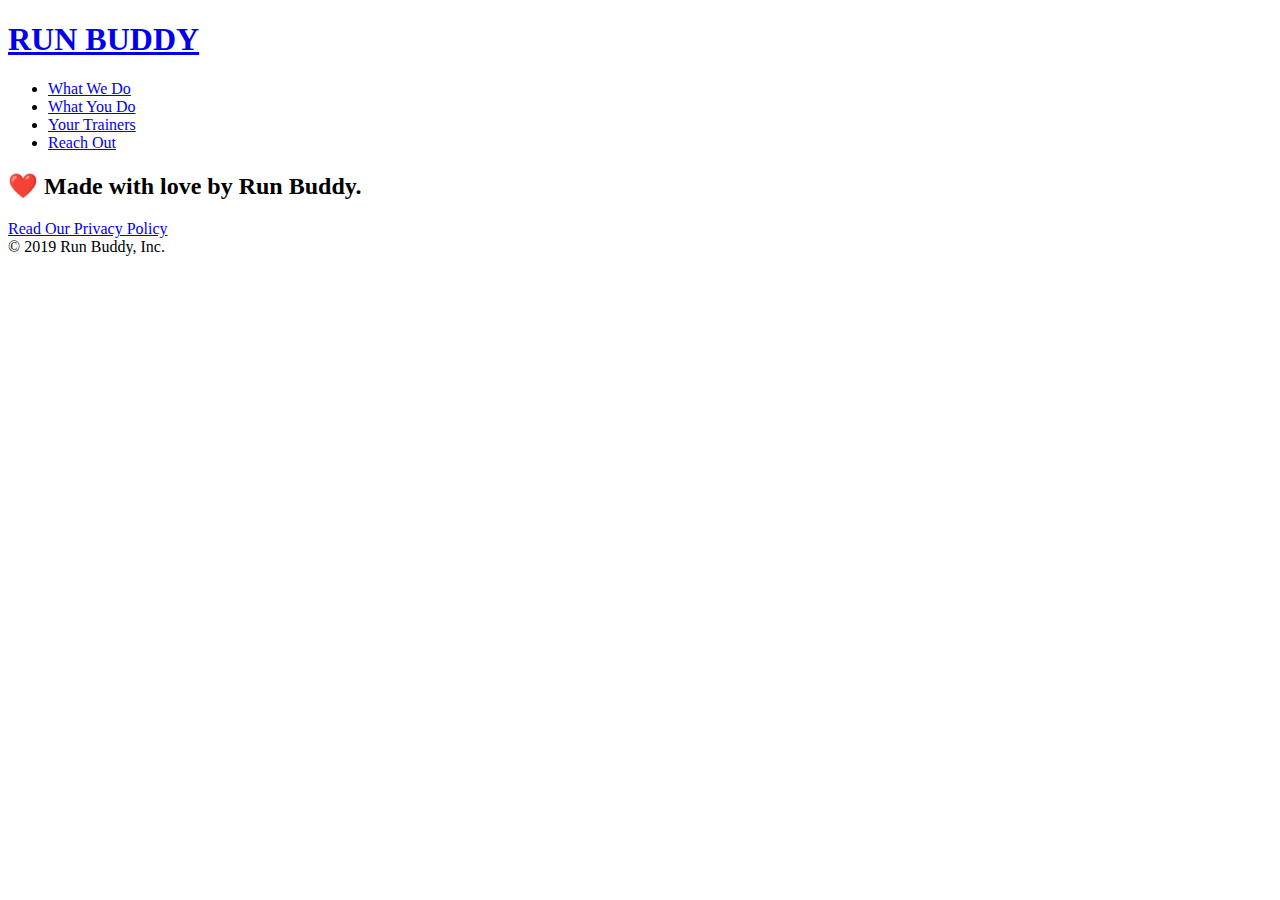
==== privacy-policy.html @ 13571974 "Privacy Policy HTML" ====
<!DOCTYPE html>
<html lang="en">
<head>
    <meta charset="UTF-8">
    <meta http-equiv="X-UA-Compatible" content="IE=edge">
    <meta name="viewport" content="width=device-width, initial-scale=1.0">
    <title>Privacy Policy - Run Buddy</title>
</head>
<body>
    <header>
        <h1>
            <a href="/">RUN BUDDY</a>
        </h1>
        <nav>
            <ul>
                <li>
                    <a href="./index.html#what-we-do">What We Do</a>
                </li>
                <li><a href="./index.html#what-you-do">What You Do</a>
                </li>
                <li>
                    <a href="./index.html#your-trainers">Your Trainers</a>
                </li>
                <li>
                    <a href="./index.html#reach-out">Reach Out</a>
                </li>
            </ul>
        </nav>
    </header>
    <section class="hero">
        
    </section>
    <!-- Footer -->
    <footer>
        <h2>&#10084;&#65039 Made with love by Run Buddy.</h2>
    
        <div><a href="#">Read Our Privacy Policy</a><br />
            &copy; 2019 Run Buddy, Inc.
        </div>
    </footer>
</body>
</html>
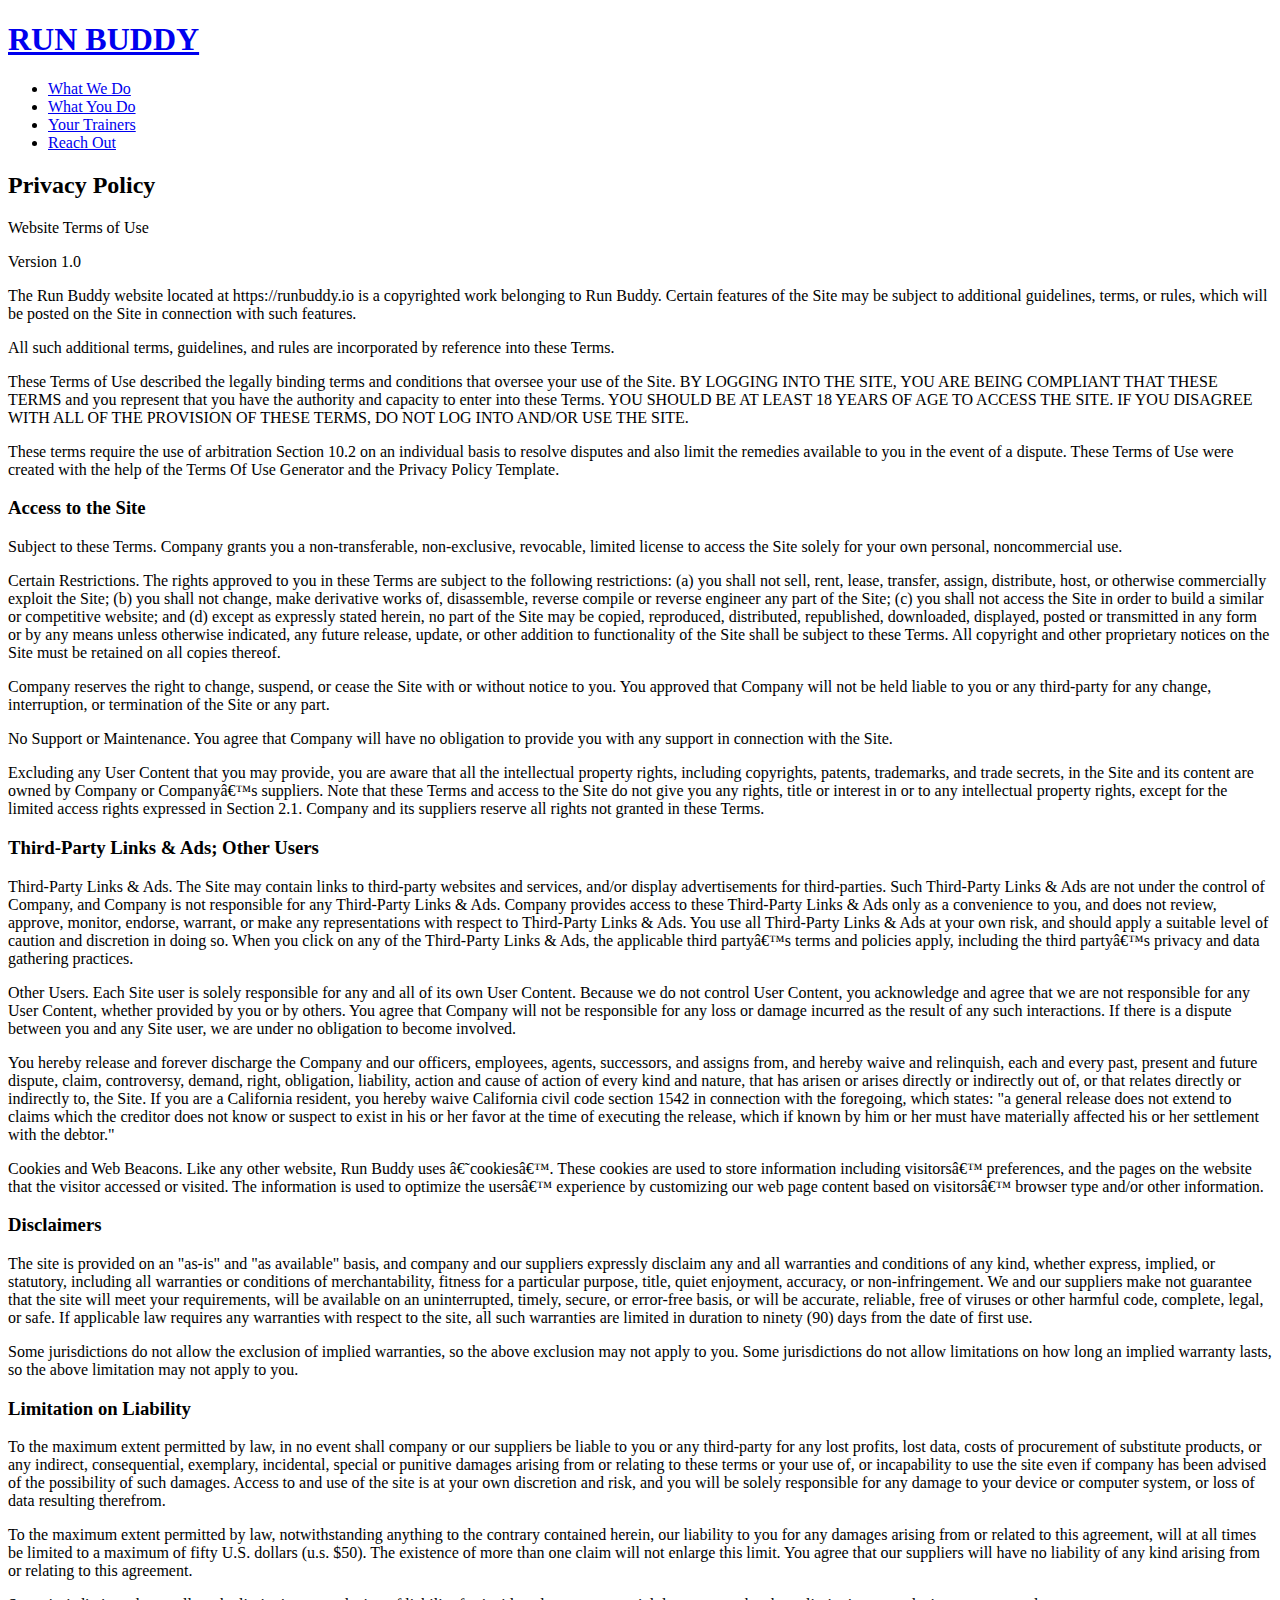
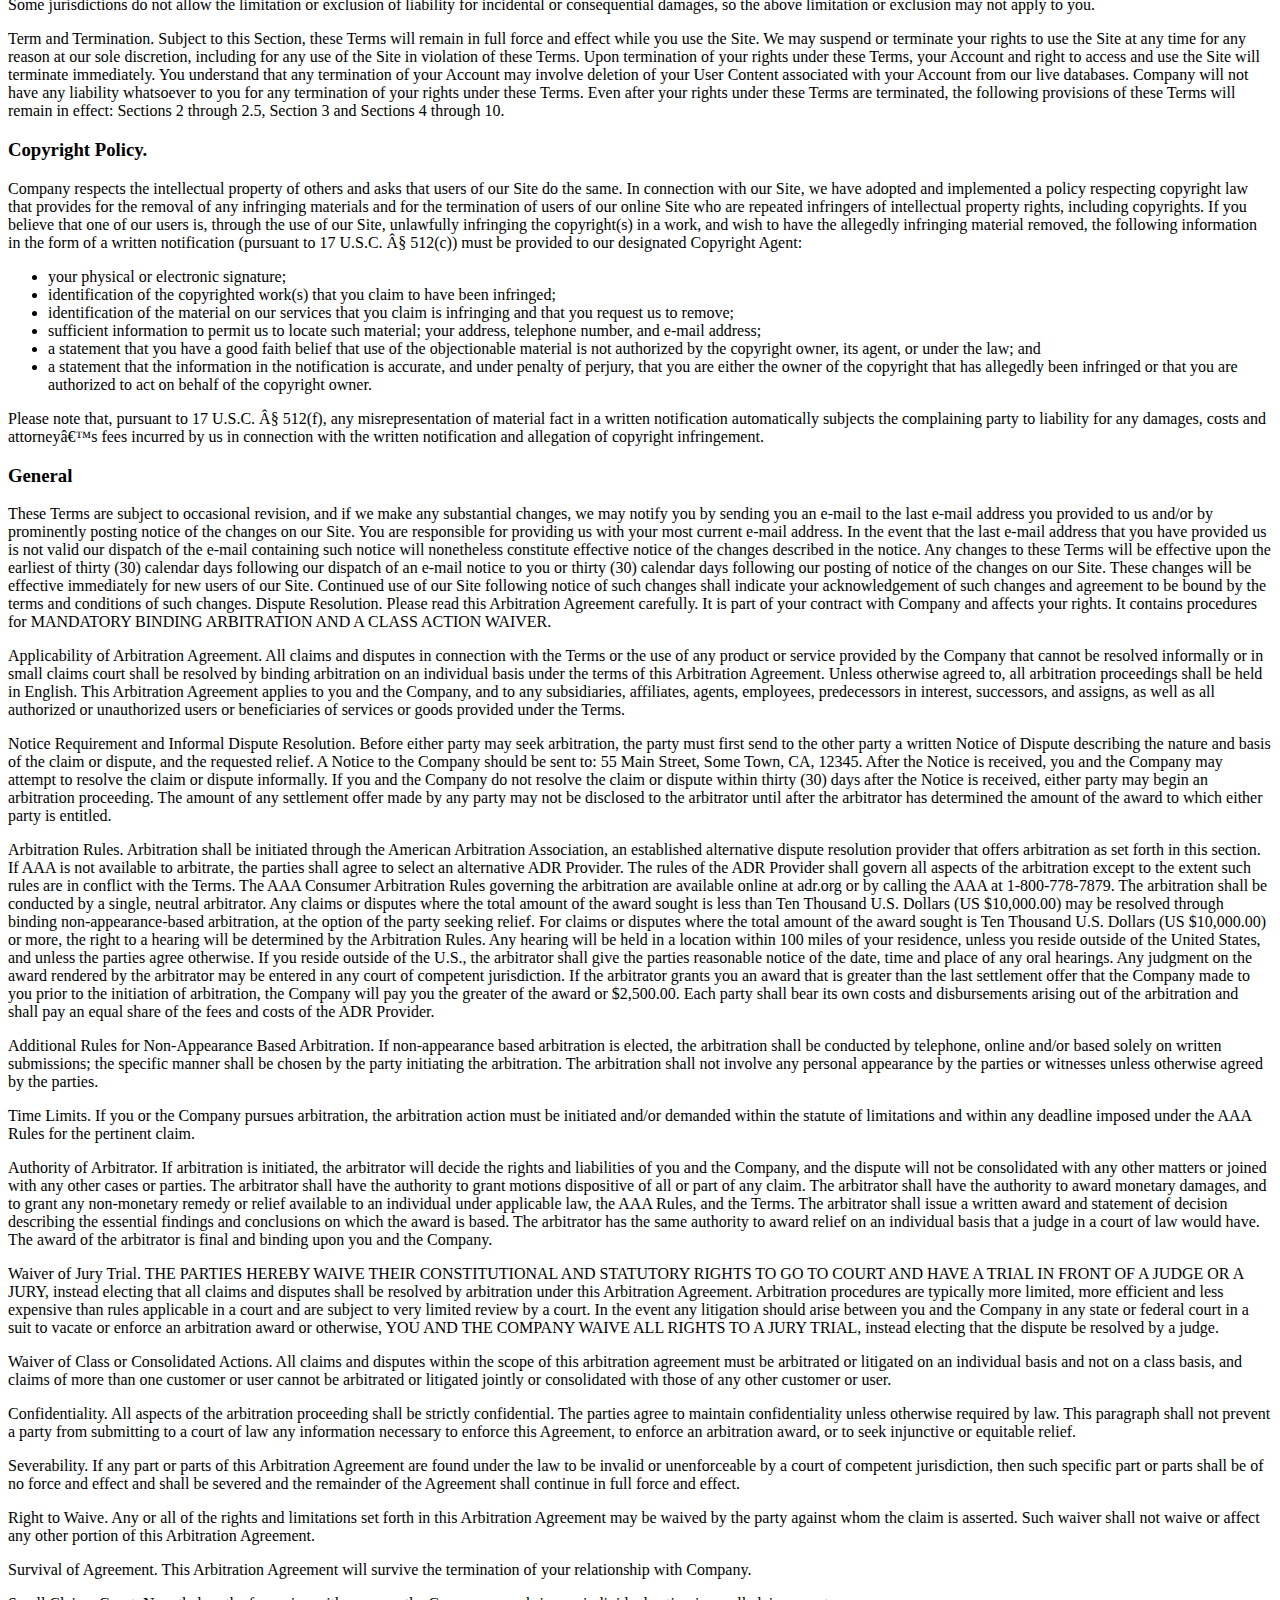
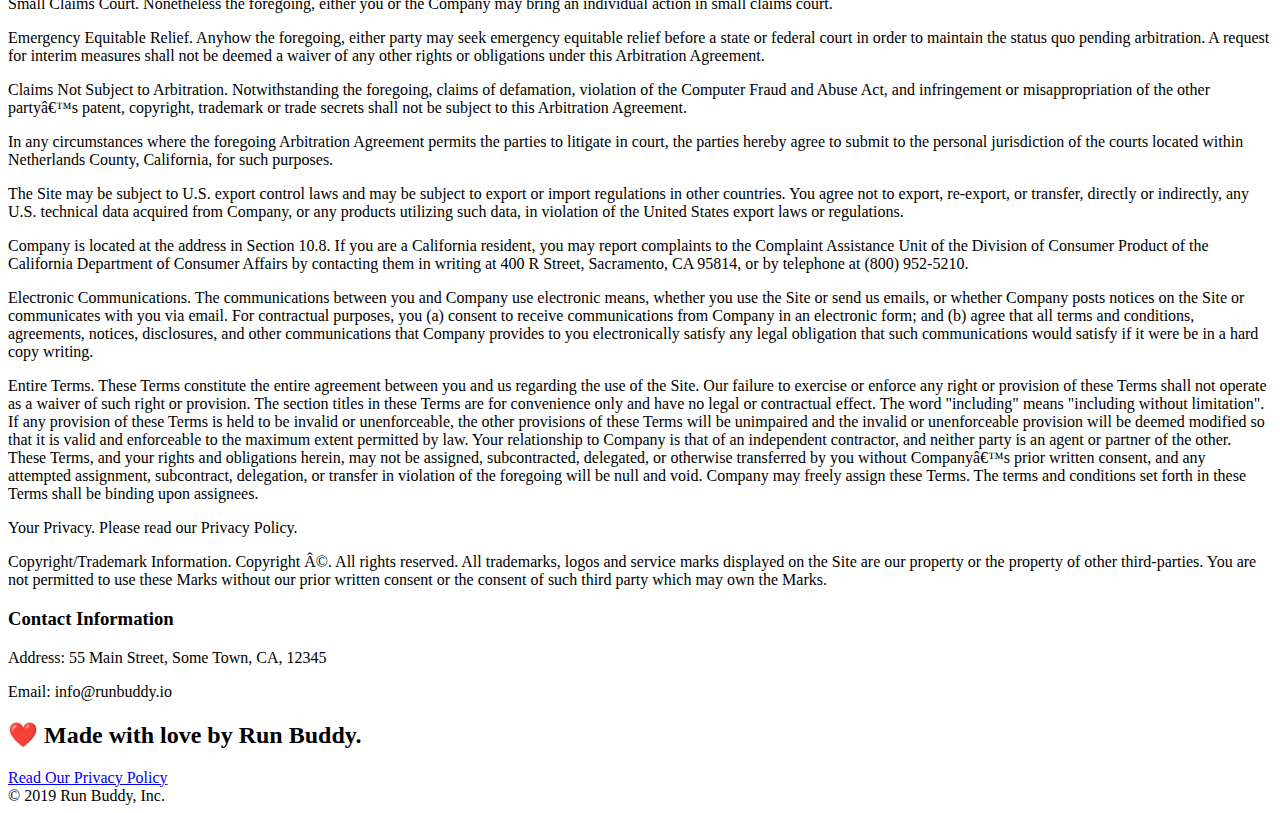
==== commit 1cab2cf1: "Privacy Policy legal jargon" ====
--- a/privacy-policy.html
+++ b/privacy-policy.html
@@ -28,8 +28,431 @@
         </nav>
     </header>
     <section class="hero">
-        
+        <h2 class="page-title">
+            Privacy Policy
+        </h2>
     </section>
+    <article class="secondary-content">
+        <p></p>
+            Website Terms of Use
+        </p>
+        
+        <p>
+            Version 1.0
+        </p>
+        
+        <p>
+            The Run Buddy website located at https://runbuddy.io is a copyrighted work belonging to Run Buddy. Certain
+            features of the Site may be subject to additional guidelines, terms, or rules, which will be posted on the Site
+            in connection with such features.
+        </p>
+        
+        <p>
+            All such additional terms, guidelines, and rules are incorporated by reference into these Terms.
+        </p>
+        
+        <p>
+            These Terms of Use described the legally binding terms and conditions that oversee your use of the Site. BY
+            LOGGING INTO THE SITE, YOU ARE BEING COMPLIANT THAT THESE TERMS and you represent that you have the authority
+            and capacity to enter into these Terms. YOU SHOULD BE AT LEAST 18 YEARS OF AGE TO ACCESS THE SITE. IF YOU
+            DISAGREE WITH ALL OF THE PROVISION OF THESE TERMS, DO NOT LOG INTO AND/OR USE THE SITE.
+        </p>
+        
+        <p>
+            These terms require the use of arbitration Section 10.2 on an individual basis to resolve disputes and also
+            limit the remedies available to you in the event of a dispute. These Terms of Use were created with the help of
+            the Terms Of Use Generator and the Privacy Policy Template.
+        </p>
+        
+        <h3>
+            Access to the Site
+        </h3>
+        
+        <p>
+            Subject to these Terms. Company grants you a non-transferable, non-exclusive, revocable, limited license to
+            access the Site solely for your own personal, noncommercial use.
+        </p>
+        
+        <p>
+            Certain Restrictions. The rights approved to you in these Terms are subject to the following restrictions: (a)
+            you shall not sell, rent, lease, transfer, assign, distribute, host, or otherwise commercially exploit the Site;
+            (b) you shall not change, make derivative works of, disassemble, reverse compile or reverse engineer any part of
+            the Site; (c) you shall not access the Site in order to build a similar or competitive website; and (d) except
+            as expressly stated herein, no part of the Site may be copied, reproduced, distributed, republished, downloaded,
+            displayed, posted or transmitted in any form or by any means unless otherwise indicated, any future release,
+            update, or other addition to functionality of the Site shall be subject to these Terms. All copyright and other
+            proprietary notices on the Site must be retained on all copies thereof.
+        </p>
+        
+        <p>
+            Company reserves the right to change, suspend, or cease the Site with or without notice to you. You approved
+            that Company will not be held liable to you or any third-party for any change, interruption, or termination of
+            the Site or any part.
+        </p>
+        
+        <p>
+            No Support or Maintenance. You agree that Company will have no obligation to provide you with any support in
+            connection with the Site.
+        </p>
+        
+        <p>
+            Excluding any User Content that you may provide, you are aware that all the intellectual property rights,
+            including copyrights, patents, trademarks, and trade secrets, in the Site and its content are owned by Company
+            or Companyâ€™s suppliers. Note that these Terms and access to the Site do not give you any rights, title or
+            interest in or to any intellectual property rights, except for the limited access rights expressed in Section
+            2.1. Company and its suppliers reserve all rights not granted in these Terms.
+        </p>
+        
+        <h3>
+            Third-Party Links & Ads; Other Users
+        </h3>
+        
+        <p>
+            Third-Party Links & Ads. The Site may contain links to third-party websites and services, and/or display
+            advertisements for third-parties. Such Third-Party Links & Ads are not under the control of Company, and Company
+            is not responsible for any Third-Party Links & Ads. Company provides access to these Third-Party Links & Ads
+            only as a convenience to you, and does not review, approve, monitor, endorse, warrant, or make any
+            representations with respect to Third-Party Links & Ads. You use all Third-Party Links & Ads at your own risk,
+            and should apply a suitable level of caution and discretion in doing so. When you click on any of the
+            Third-Party Links & Ads, the applicable third partyâ€™s terms and policies apply, including the third partyâ€™s
+            privacy and data gathering practices.
+        </p>
+        
+        <p>
+            Other Users. Each Site user is solely responsible for any and all of its own User Content. Because we do not
+            control User Content, you acknowledge and agree that we are not responsible for any User Content, whether
+            provided by you or by others. You agree that Company will not be responsible for any loss or damage incurred as
+            the result of any such interactions. If there is a dispute between you and any Site user, we are under no
+            obligation to become involved.
+        </p>
+        
+        <p>
+            You hereby release and forever discharge the Company and our officers, employees, agents, successors, and
+            assigns from, and hereby waive and relinquish, each and every past, present and future dispute, claim,
+            controversy, demand, right, obligation, liability, action and cause of action of every kind and nature, that has
+            arisen or arises directly or indirectly out of, or that relates directly or indirectly to, the Site. If you are
+            a California resident, you hereby waive California civil code section 1542 in connection with the foregoing,
+            which states: "a general release does not extend to claims which the creditor does not know or suspect to exist
+            in his or her favor at the time of executing the release, which if known by him or her must have materially
+            affected his or her settlement with the debtor."
+        </p>
+        
+        <p>
+            Cookies and Web Beacons. Like any other website, Run Buddy uses â€˜cookiesâ€™. These cookies are used to store
+            information including visitorsâ€™ preferences, and the pages on the website that the visitor accessed or visited.
+            The information is used to optimize the usersâ€™ experience by customizing our web page content based on visitorsâ€™
+            browser type and/or other information.
+        </p>
+        
+        <h3>
+            Disclaimers
+        </h3>
+        
+        <p>
+            The site is provided on an "as-is" and "as available" basis, and company and our suppliers expressly disclaim
+            any and all warranties and conditions of any kind, whether express, implied, or statutory, including all
+            warranties or conditions of merchantability, fitness for a particular purpose, title, quiet enjoyment, accuracy,
+            or non-infringement. We and our suppliers make not guarantee that the site will meet your requirements, will be
+            available on an uninterrupted, timely, secure, or error-free basis, or will be accurate, reliable, free of
+            viruses or other harmful code, complete, legal, or safe. If applicable law requires any warranties with respect
+            to the site, all such warranties are limited in duration to ninety (90) days from the date of first use.
+        </p>
+        
+        <p>
+            Some jurisdictions do not allow the exclusion of implied warranties, so the above exclusion may not apply to
+            you. Some jurisdictions do not allow limitations on how long an implied warranty lasts, so the above limitation
+            may not apply to you.
+        </p>
+        
+        <h3>
+            Limitation on Liability
+        </h3>
+        
+        <p>
+            To the maximum extent permitted by law, in no event shall company or our suppliers be liable to you or any
+            third-party for any lost profits, lost data, costs of procurement of substitute products, or any indirect,
+            consequential, exemplary, incidental, special or punitive damages arising from or relating to these terms or
+            your use of, or incapability to use the site even if company has been advised of the possibility of such
+            damages. Access to and use of the site is at your own discretion and risk, and you will be solely responsible
+            for any damage to your device or computer system, or loss of data resulting therefrom.
+        </p>
+        
+        <p>
+            To the maximum extent permitted by law, notwithstanding anything to the contrary contained herein, our liability
+            to you for any damages arising from or related to this agreement, will at all times be limited to a maximum of
+            fifty U.S. dollars (u.s. $50). The existence of more than one claim will not enlarge this limit. You agree that
+            our suppliers will have no liability of any kind arising from or relating to this agreement.
+        </p>
+        
+        <p>
+            Some jurisdictions do not allow the limitation or exclusion of liability for incidental or consequential
+            damages, so the above limitation or exclusion may not apply to you.
+        </p>
+        
+        <p>
+            Term and Termination. Subject to this Section, these Terms will remain in full force and effect while you use
+            the Site. We may suspend or terminate your rights to use the Site at any time for any reason at our sole
+            discretion, including for any use of the Site in violation of these Terms. Upon termination of your rights under
+            these Terms, your Account and right to access and use the Site will terminate immediately. You understand that
+            any termination of your Account may involve deletion of your User Content associated with your Account from our
+            live databases. Company will not have any liability whatsoever to you for any termination of your rights under
+            these Terms. Even after your rights under these Terms are terminated, the following provisions of these Terms
+            will remain in effect: Sections 2 through 2.5, Section 3 and Sections 4 through 10.
+        </p>
+        
+        <h3>
+            Copyright Policy.
+        </h3>
+        
+        <p>
+            Company respects the intellectual property of others and asks that users of our Site do the same. In connection
+            with our Site, we have adopted and implemented a policy respecting copyright law that provides for the removal
+            of any infringing materials and for the termination of users of our online Site who are repeated infringers of
+            intellectual property rights, including copyrights. If you believe that one of our users is, through the use of
+            our Site, unlawfully infringing the copyright(s) in a work, and wish to have the allegedly infringing material
+            removed, the following information in the form of a written notification (pursuant to 17 U.S.C. Â§ 512(c)) must
+            be provided to our designated Copyright Agent:
+        </p>
+        
+        <ul>
+            <li>
+                your physical or electronic signature;
+            </li>
+            <li>
+                identification of the copyrighted work(s) that you claim to have been infringed;
+            </li>
+            <li>
+                identification of the material on our services that you claim is infringing and that you request us to remove;
+            </li>
+            <li>
+                sufficient information to permit us to locate such material; your address, telephone number, and e-mail
+                address;
+            </li>
+            <li>
+                a statement that you have a good faith belief that use of the objectionable material is not authorized by the
+                copyright owner, its agent, or under the law; and
+            </li>
+            <li>
+                a statement that the information in the notification is accurate, and under penalty of perjury, that you are
+                either the owner of the copyright that has allegedly been infringed or that you are authorized to act on
+                behalf of the copyright owner.
+            </li>
+        </ul>
+        
+        <p>
+            Please note that, pursuant to 17 U.S.C. Â§ 512(f), any misrepresentation of material fact in a written
+            notification automatically subjects the complaining party to liability for any damages, costs and attorneyâ€™s
+            fees incurred by us in connection with the written notification and allegation of copyright infringement.
+        </p>
+        
+        <h3>
+            General
+        </h3>
+        
+        <p>
+            These Terms are subject to occasional revision, and if we make any substantial changes, we may notify you by
+            sending you an e-mail to the last e-mail address you provided to us and/or by prominently posting notice of the
+            changes on our Site. You are responsible for providing us with your most current e-mail address. In the event
+            that the last e-mail address that you have provided us is not valid our dispatch of the e-mail containing such
+            notice will nonetheless constitute effective notice of the changes described in the notice. Any changes to these
+            Terms will be effective upon the earliest of thirty (30) calendar days following our dispatch of an e-mail
+            notice to you or thirty (30) calendar days following our posting of notice of the changes on our Site. These
+            changes will be effective immediately for new users of our Site. Continued use of our Site following notice of
+            such changes shall indicate your acknowledgement of such changes and agreement to be bound by the terms and
+            conditions of such changes. Dispute Resolution. Please read this Arbitration Agreement carefully. It is part of
+            your contract with Company and affects your rights. It contains procedures for MANDATORY BINDING ARBITRATION AND
+            A CLASS ACTION WAIVER.
+        </p>
+        
+        <p>
+            Applicability of Arbitration Agreement. All claims and disputes in connection with the Terms or the use of any
+            product or service provided by the Company that cannot be resolved informally or in small claims court shall be
+            resolved by binding arbitration on an individual basis under the terms of this Arbitration Agreement. Unless
+            otherwise agreed to, all arbitration proceedings shall be held in English. This Arbitration Agreement applies to
+            you and the Company, and to any subsidiaries, affiliates, agents, employees, predecessors in interest,
+            successors, and assigns, as well as all authorized or unauthorized users or beneficiaries of services or goods
+            provided under the Terms.
+        </p>
+        
+        <p>
+            Notice Requirement and Informal Dispute Resolution. Before either party may seek arbitration, the party must
+            first send to the other party a written Notice of Dispute describing the nature and basis of the claim or
+            dispute, and the requested relief. A Notice to the Company should be sent to: 55 Main Street, Some Town, CA,
+            12345. After the Notice is received, you and the Company may attempt to resolve the claim or dispute informally.
+            If you and the Company do not resolve the claim or dispute within thirty (30) days after the Notice is received,
+            either party may begin an arbitration proceeding. The amount of any settlement offer made by any party may not
+            be disclosed to the arbitrator until after the arbitrator has determined the amount of the award to which either
+            party is entitled.
+        </p>
+        
+        <p>
+            Arbitration Rules. Arbitration shall be initiated through the American Arbitration Association, an established
+            alternative dispute resolution provider that offers arbitration as set forth in this section. If AAA is not
+            available to arbitrate, the parties shall agree to select an alternative ADR Provider. The rules of the ADR
+            Provider shall govern all aspects of the arbitration except to the extent such rules are in conflict with the
+            Terms. The AAA Consumer Arbitration Rules governing the arbitration are available online at adr.org or by
+            calling the AAA at 1-800-778-7879. The arbitration shall be conducted by a single, neutral arbitrator. Any
+            claims or disputes where the total amount of the award sought is less than Ten Thousand U.S. Dollars (US
+            $10,000.00) may be resolved through binding non-appearance-based arbitration, at the option of the party seeking
+            relief. For claims or disputes where the total amount of the award sought is Ten Thousand U.S. Dollars (US
+            $10,000.00) or more, the right to a hearing will be determined by the Arbitration Rules. Any hearing will be
+            held in a location within 100 miles of your residence, unless you reside outside of the United States, and
+            unless the parties agree otherwise. If you reside outside of the U.S., the arbitrator shall give the parties
+            reasonable notice of the date, time and place of any oral hearings. Any judgment on the award rendered by the
+            arbitrator may be entered in any court of competent jurisdiction. If the arbitrator grants you an award that is
+            greater than the last settlement offer that the Company made to you prior to the initiation of arbitration, the
+            Company will pay you the greater of the award or $2,500.00. Each party shall bear its own costs and
+            disbursements arising out of the arbitration and shall pay an equal share of the fees and costs of the ADR
+            Provider.
+        </p>
+        
+        <p>
+            Additional Rules for Non-Appearance Based Arbitration. If non-appearance based arbitration is elected, the
+            arbitration shall be conducted by telephone, online and/or based solely on written submissions; the specific
+            manner shall be chosen by the party initiating the arbitration. The arbitration shall not involve any personal
+            appearance by the parties or witnesses unless otherwise agreed by the parties.
+        </p>
+        
+        <p>
+            Time Limits. If you or the Company pursues arbitration, the arbitration action must be initiated and/or demanded
+            within the statute of limitations and within any deadline imposed under the AAA Rules for the pertinent claim.
+        </p>
+        
+        <p>
+            Authority of Arbitrator. If arbitration is initiated, the arbitrator will decide the rights and liabilities of
+            you and the Company, and the dispute will not be consolidated with any other matters or joined with any other
+            cases or parties. The arbitrator shall have the authority to grant motions dispositive of all or part of any
+            claim. The arbitrator shall have the authority to award monetary damages, and to grant any non-monetary remedy
+            or relief available to an individual under applicable law, the AAA Rules, and the Terms. The arbitrator shall
+            issue a written award and statement of decision describing the essential findings and conclusions on which the
+            award is based. The arbitrator has the same authority to award relief on an individual basis that a judge in a
+            court of law would have. The award of the arbitrator is final and binding upon you and the Company.
+        </p>
+        
+        <p>
+            Waiver of Jury Trial. THE PARTIES HEREBY WAIVE THEIR CONSTITUTIONAL AND STATUTORY RIGHTS TO GO TO COURT AND HAVE
+            A TRIAL IN FRONT OF A JUDGE OR A JURY, instead electing that all claims and disputes shall be resolved by
+            arbitration under this Arbitration Agreement. Arbitration procedures are typically more limited, more efficient
+            and less expensive than rules applicable in a court and are subject to very limited review by a court. In the
+            event any litigation should arise between you and the Company in any state or federal court in a suit to vacate
+            or enforce an arbitration award or otherwise, YOU AND THE COMPANY WAIVE ALL RIGHTS TO A JURY TRIAL, instead
+            electing that the dispute be resolved by a judge.
+        </p>
+        
+        <p>
+            Waiver of Class or Consolidated Actions. All claims and disputes within the scope of this arbitration agreement
+            must be arbitrated or litigated on an individual basis and not on a class basis, and claims of more than one
+            customer or user cannot be arbitrated or litigated jointly or consolidated with those of any other customer or
+            user.
+        </p>
+        
+        <p>
+            Confidentiality. All aspects of the arbitration proceeding shall be strictly confidential. The parties agree to
+            maintain confidentiality unless otherwise required by law. This paragraph shall not prevent a party from
+            submitting to a court of law any information necessary to enforce this Agreement, to enforce an arbitration
+            award, or to seek injunctive or equitable relief.
+        </p>
+        
+        <p>
+            Severability. If any part or parts of this Arbitration Agreement are found under the law to be invalid or
+            unenforceable by a court of competent jurisdiction, then such specific part or parts shall be of no force and
+            effect and shall be severed and the remainder of the Agreement shall continue in full force and effect.
+        </p>
+        
+        <p>
+            Right to Waive. Any or all of the rights and limitations set forth in this Arbitration Agreement may be waived
+            by the party against whom the claim is asserted. Such waiver shall not waive or affect any other portion of this
+            Arbitration Agreement.
+        </p>
+        
+        <p>
+            Survival of Agreement. This Arbitration Agreement will survive the termination of your relationship with
+            Company.
+        </p>
+        
+        <p>
+            Small Claims Court. Nonetheless the foregoing, either you or the Company may bring an individual action in small
+            claims court.
+        </p>
+        
+        <p>
+            Emergency Equitable Relief. Anyhow the foregoing, either party may seek emergency equitable relief before a
+            state or federal court in order to maintain the status quo pending arbitration. A request for interim measures
+            shall not be deemed a waiver of any other rights or obligations under this Arbitration Agreement.
+        </p>
+        
+        <p>
+            Claims Not Subject to Arbitration. Notwithstanding the foregoing, claims of defamation, violation of the
+            Computer Fraud and Abuse Act, and infringement or misappropriation of the other partyâ€™s patent, copyright,
+            trademark or trade secrets shall not be subject to this Arbitration Agreement.
+        </p>
+        
+        <p>
+            In any circumstances where the foregoing Arbitration Agreement permits the parties to litigate in court, the
+            parties hereby agree to submit to the personal jurisdiction of the courts located within Netherlands County,
+            California, for such purposes.
+        </p>
+        
+        <p>
+            The Site may be subject to U.S. export control laws and may be subject to export or import regulations in other
+            countries. You agree not to export, re-export, or transfer, directly or indirectly, any U.S. technical data
+            acquired from Company, or any products utilizing such data, in violation of the United States export laws or
+            regulations.
+        </p>
+        
+        <p>
+            Company is located at the address in Section 10.8. If you are a California resident, you may report complaints
+            to the Complaint Assistance Unit of the Division of Consumer Product of the California Department of Consumer
+            Affairs by contacting them in writing at 400 R Street, Sacramento, CA 95814, or by telephone at (800) 952-5210.
+        </p>
+        
+        <p>
+            Electronic Communications. The communications between you and Company use electronic means, whether you use the
+            Site or send us emails, or whether Company posts notices on the Site or communicates with you via email. For
+            contractual purposes, you (a) consent to receive communications from Company in an electronic form; and (b)
+            agree that all terms and conditions, agreements, notices, disclosures, and other communications that Company
+            provides to you electronically satisfy any legal obligation that such communications would satisfy if it were be
+            in a hard copy writing.
+        </p>
+        
+        <p>
+            Entire Terms. These Terms constitute the entire agreement between you and us regarding the use of the Site. Our
+            failure to exercise or enforce any right or provision of these Terms shall not operate as a waiver of such right
+            or provision. The section titles in these Terms are for convenience only and have no legal or contractual
+            effect. The word "including" means "including without limitation". If any provision of these Terms is held to be
+            invalid or unenforceable, the other provisions of these Terms will be unimpaired and the invalid or
+            unenforceable provision will be deemed modified so that it is valid and enforceable to the maximum extent
+            permitted by law. Your relationship to Company is that of an independent contractor, and neither party is an
+            agent or partner of the other. These Terms, and your rights and obligations herein, may not be assigned,
+            subcontracted, delegated, or otherwise transferred by you without Companyâ€™s prior written consent, and any
+            attempted assignment, subcontract, delegation, or transfer in violation of the foregoing will be null and void.
+            Company may freely assign these Terms. The terms and conditions set forth in these Terms shall be binding upon
+            assignees.
+        </p>
+        
+        <p>
+            Your Privacy. Please read our Privacy Policy.
+        </p>
+        
+        <p>
+            Copyright/Trademark Information. Copyright Â©. All rights reserved. All trademarks, logos and service marks
+            displayed on the Site are our property or the property of other third-parties. You are not permitted to use
+            these Marks without our prior written consent or the consent of such third party which may own the Marks.
+        </p>
+        
+        <h3>
+            Contact Information
+        </h3>
+        
+        <p>
+            Address: 55 Main Street, Some Town, CA, 12345
+        </p>
+        
+        <p>
+            Email: info@runbuddy.io
+        </p>
+
+    </article>
     <!-- Footer -->
     <footer>
         <h2>&#10084;&#65039 Made with love by Run Buddy.</h2>
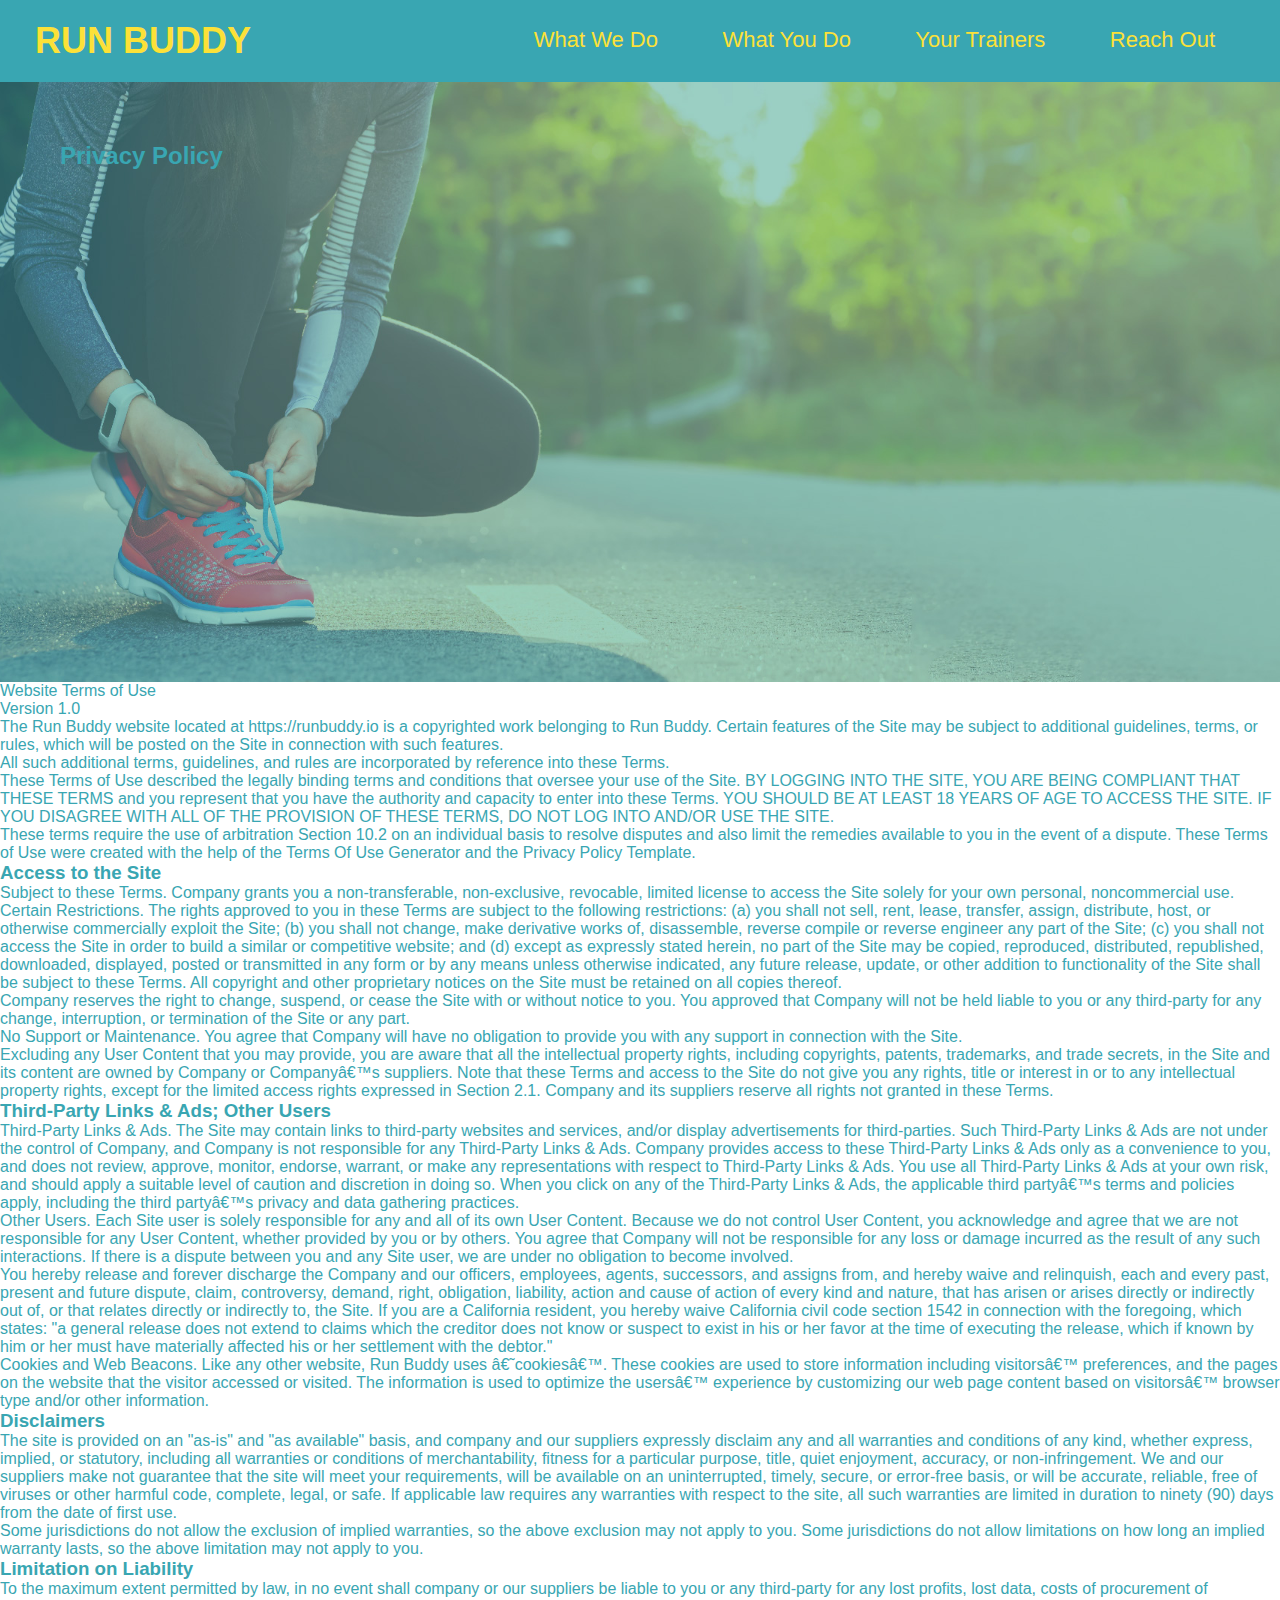
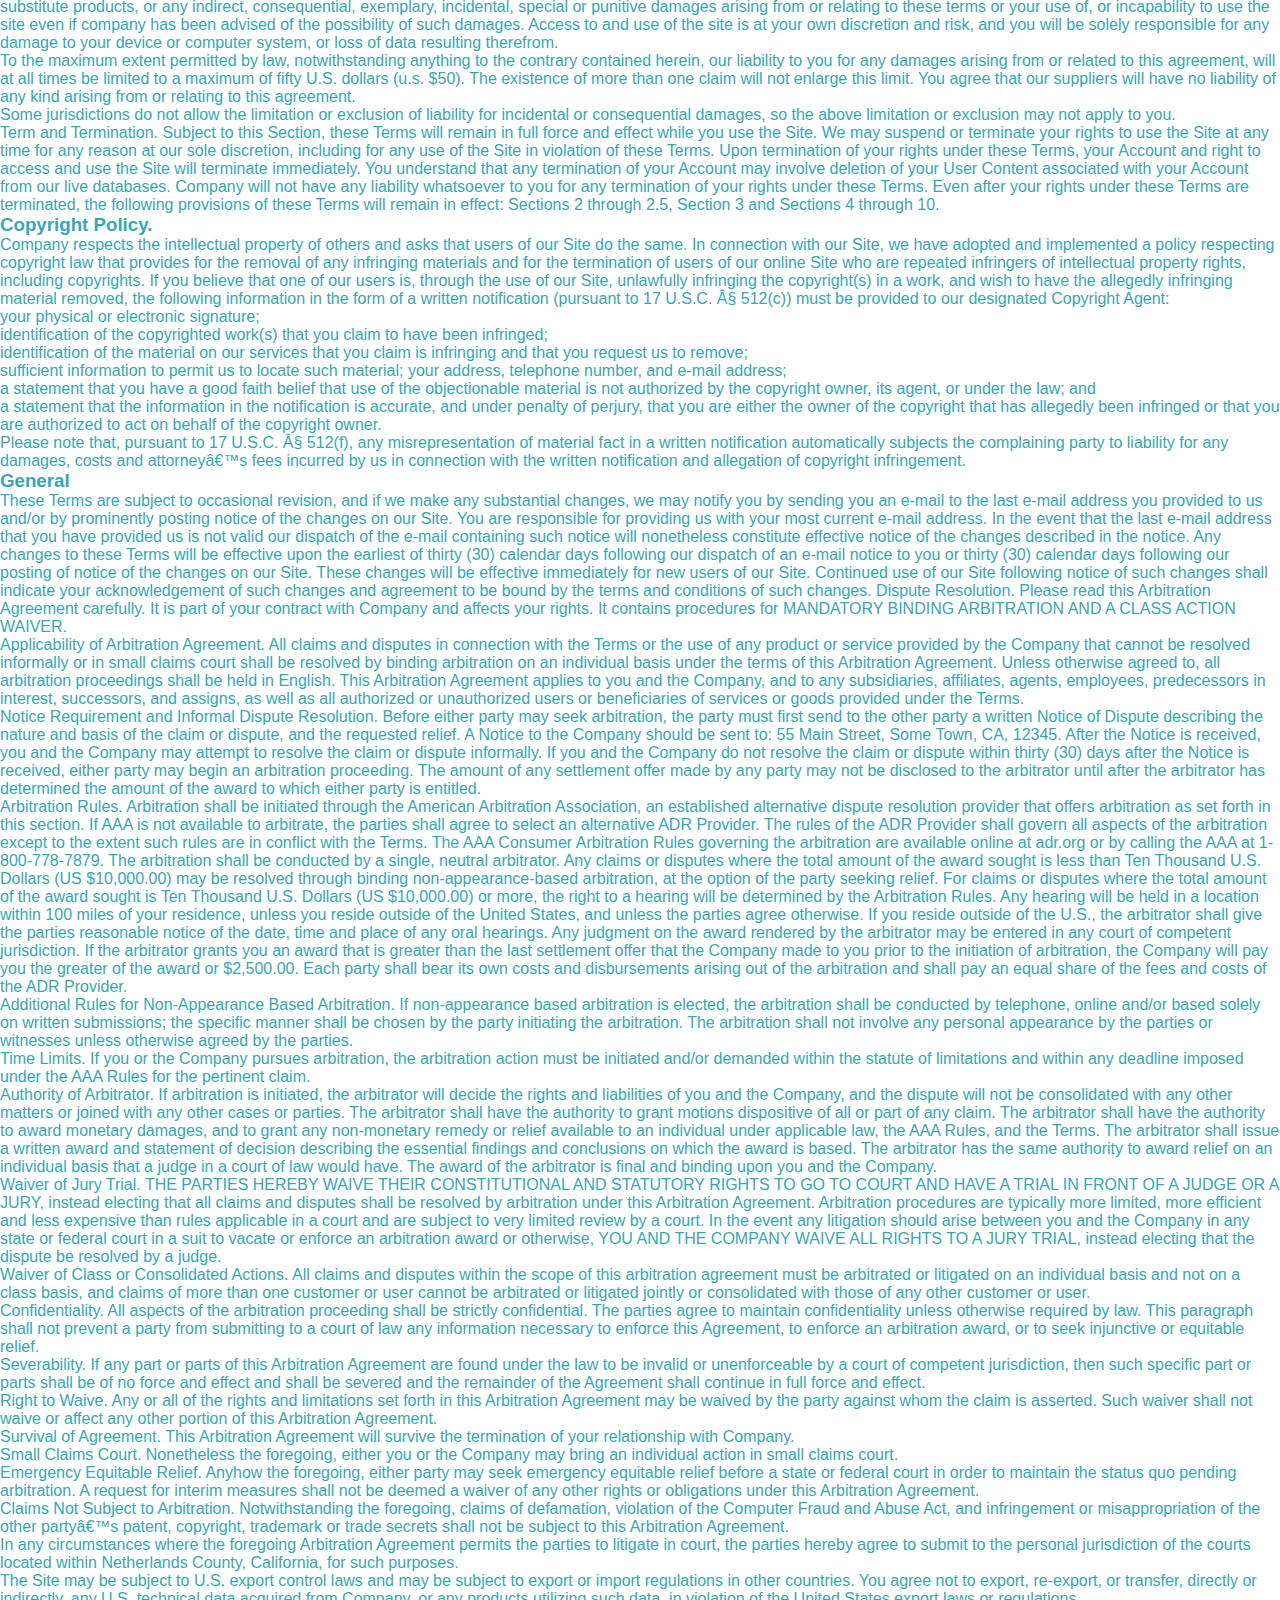
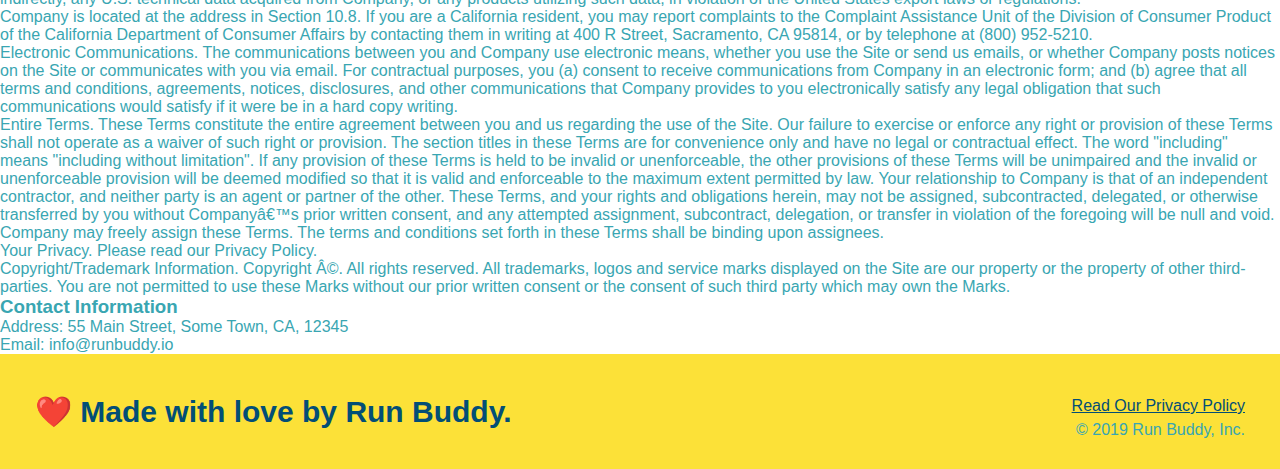
==== commit 471226b0: "CSS added to privacy policy" ====
--- a/privacy-policy.html
+++ b/privacy-policy.html
@@ -1,10 +1,9 @@
 <!DOCTYPE html>
 <html lang="en">
 <head>
-    <meta charset="UTF-8">
-    <meta http-equiv="X-UA-Compatible" content="IE=edge">
-    <meta name="viewport" content="width=device-width, initial-scale=1.0">
+    <meta charset="UTF-8" />
     <title>Privacy Policy - Run Buddy</title>
+    <link rel="stylesheet" href="./assets/css/style.css" />
 </head>
 <body>
     <header>
--- a/assets/css/style.css
+++ b/assets/css/style.css
@@ -0,0 +1,238 @@
+* {
+  margin: 0;
+  padding: 0;
+  box-sizing: border-box;
+}
+
+body {
+  color: #39a6b2;
+  font-family: Helvetica, Arial, sans-serif;
+}
+/* apply styles to header */
+header {
+  padding: 20px 35px;
+  background-color: #39a6b2;
+}
+
+header h1 {
+  font-weight: bold;
+  font-size: 36px;
+  color: #fce138;
+  margin: 0;
+  display: inline;
+}
+
+header a {
+  text-decoration: none;
+  color: #fce138;
+}
+header nav {
+  float: right;
+  margin: 7px 0;
+}
+
+header nav ul li {
+  display: inline;
+}
+header nav ul li a {
+  margin: 0 30px;
+  font-weight: lighter;
+  font-size: 22px;
+}
+
+footer {
+  background: #fce138;
+  width: 100%;
+  padding: 40px 35px;
+}
+
+footer h2 {
+  display: inline;
+  color: #024e76;
+  font-size: 30px;
+  margin: 0;
+}
+
+footer div {
+  float: right;
+  line-height: 1.5;
+  text-align: right;
+}
+
+footer a {
+  color: #024e76;
+}
+
+/* Hero Style Start */
+.hero {
+  background-image: url("../images/hero-bg.jpeg");
+  height: 600px;
+  background-size: cover;
+  background-position: center;
+  position: relative;
+}
+/* Form Style Start */
+
+.hero-form {
+  color: #024e76;
+  background-color: #fce138;
+  padding: 20px;
+  width: 500px;
+  border: solid 3px #024e76;
+  position: absolute;
+  bottom: 120px;
+  right: 140px;
+}
+.hero-form h3 {
+  font-size: 24px;
+  margin: 0px;
+}
+.hero-form p {
+  margin: 5px 0 15px 0;
+}
+.form-input {
+  font-size: 16px;
+  border: 1px solid #024e76;
+  display: block;
+  padding: 7px 15px;
+  width: 100%;
+  margin-bottom: 15px;
+}
+.hero-form label {
+  margin: 2px 8px;
+}
+
+.hero-form button {
+  background-color: #024e76;
+  color: #fce138;
+  border: none;
+  padding: 10px 20px;
+  font-size: 16px;
+}
+/* Form Styles End */
+/* Hero Styles End */
+.section-title {
+  font-size: 55px;
+  color: #024e76;
+  margin-bottom: 35px;
+  padding: 0 100px 20px 100px;
+  display: inline-block;
+  border-bottom: 3px solid;
+}
+.primary-border {
+  border-color: #fce138;
+}
+.secondary-border {
+  border-color: #39a6b2;
+}
+.intro {
+  text-align: center;
+}
+.intro p {
+  line-height: 1.7;
+  color: #39a6b2;
+  width: 80%;
+  font-size: 20px;
+  margin: 0 auto;
+}
+/* steps styling */
+.steps {
+  text-align: center;
+  background: #fce138;
+}
+.steps div {
+  margin-bottom: 80px;
+}
+.steps img {
+  width: 15%;
+  margin: 10px 0;
+}
+.steps h3 {
+  color: #024e76;
+  font-size: 46px;
+  margin-top: 10px;
+}
+.steps p {
+  color: #39a6b2;
+  font-size: 23px;
+}
+.steps span {
+  font-size: 38px;
+}
+.trainers {
+  text-align: center;
+}
+.trainer {
+  width: 900px;
+  margin: 0 auto 30px auto;
+  background: #024e76;
+  color: #fce138;
+  overflow: auto;
+}
+.trainer img {
+  width: 35%;
+  float: left;
+}
+.trainer-bio {
+  padding: 35px;
+  float: left;
+  width: 65%;
+}
+.trainer-bio h3 {
+  font-size: 32px;
+  margin-bottom: 8px;
+}
+.trainer-bio h4 {
+  font-weight: lighter;
+  font-size: 26px;
+  margin-bottom: 25px;
+}
+.trainer-bio p {
+  font-size: 17px;
+  line-height: 1.3;
+}
+.text-left {
+  text-align: left;
+}
+.text-right {
+  text-align: right;
+}
+/* reach out styles start */
+.contact {
+  text-align: center;
+  background: #024e76;
+}
+.contact h2 {
+  color: #fce138;
+}
+.contact-info iframe {
+  width: 400px;
+  height: 400px;
+}
+.contact-info div {
+  width: 410px;
+  display: inline-block;
+  vertical-align: top;
+  text-align: left;
+  margin: 30px 0 0 60px;
+  color: white;
+}
+.contact-info h3 {
+  color: #fce138;
+  font-size: 32px;
+}
+.contact-info p,
+.contact-info address {
+  margin: 20px 0;
+  line-height: 1.5;
+  font-size: 20px;
+  font-style: normal;
+}
+.contact-info a {
+  color: #fce138;
+}
+
+/* reach out styles end */
+section {
+  padding: 60px;
+}
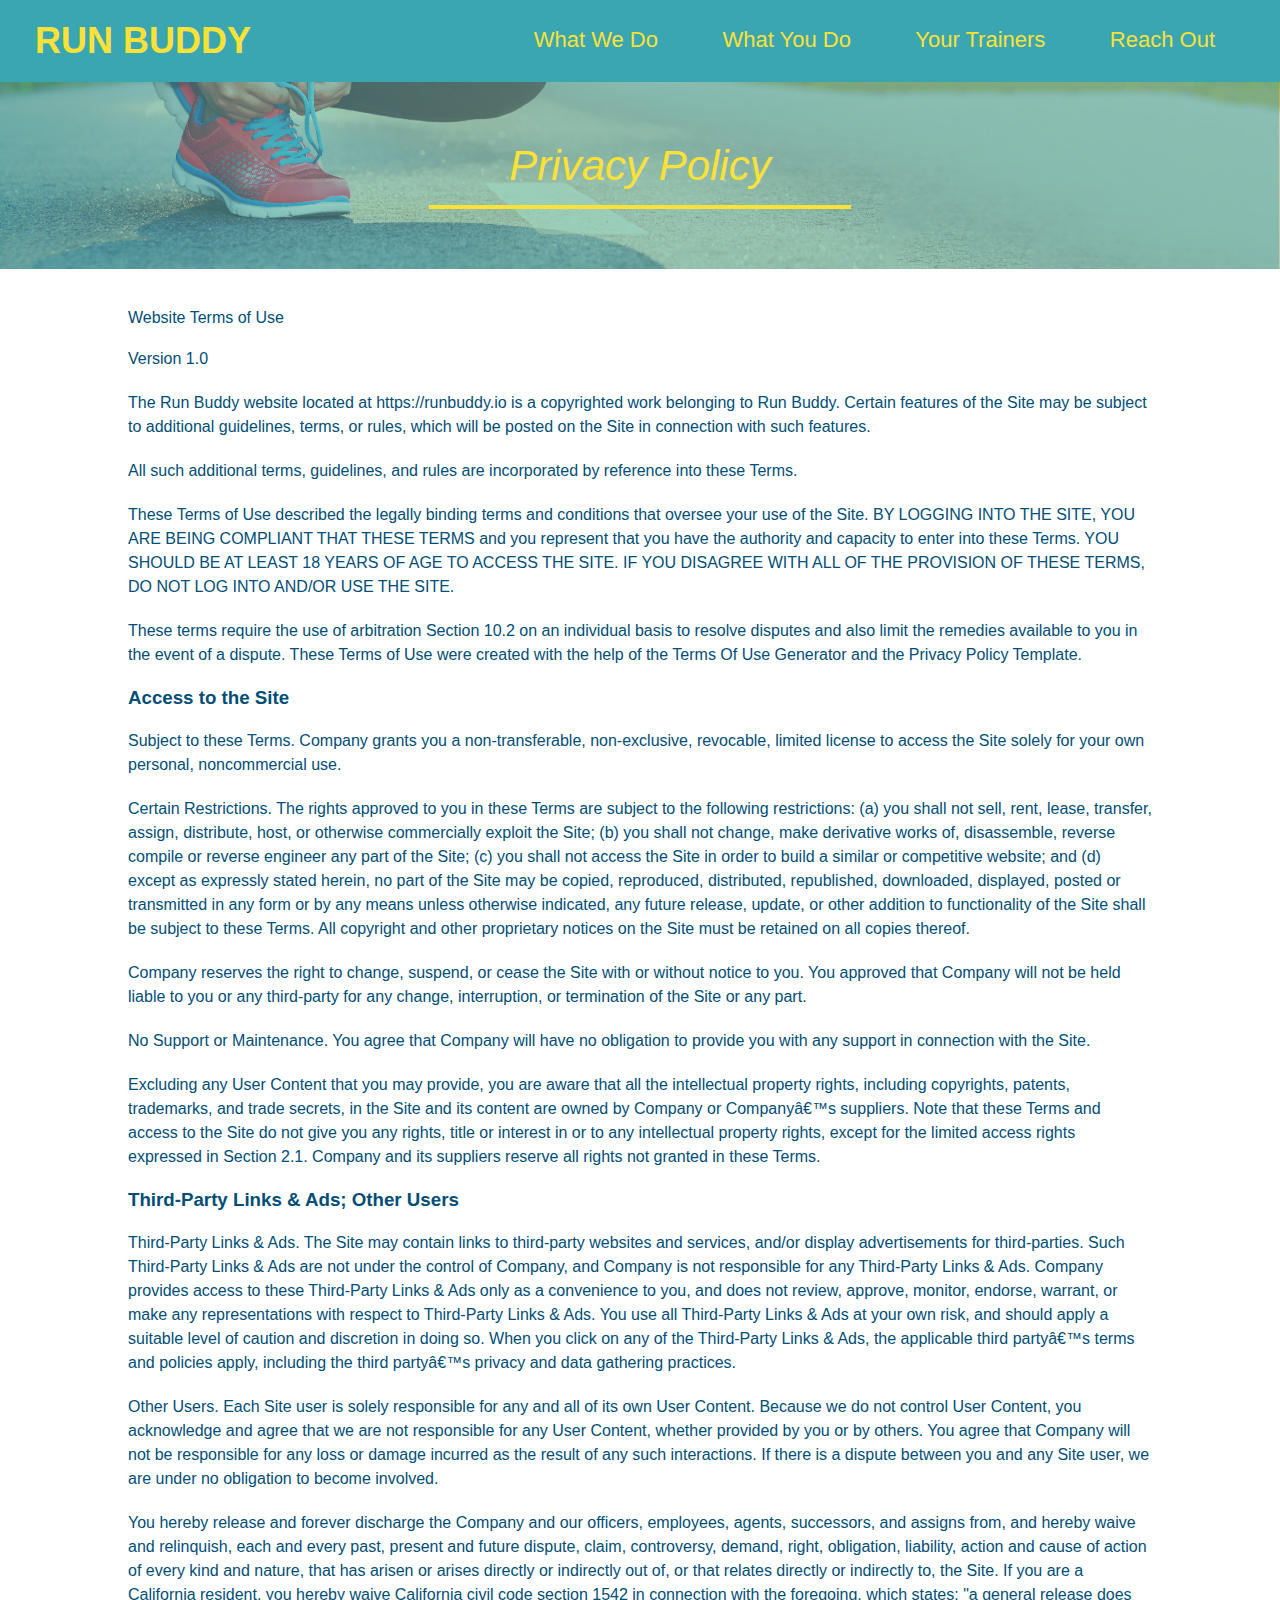
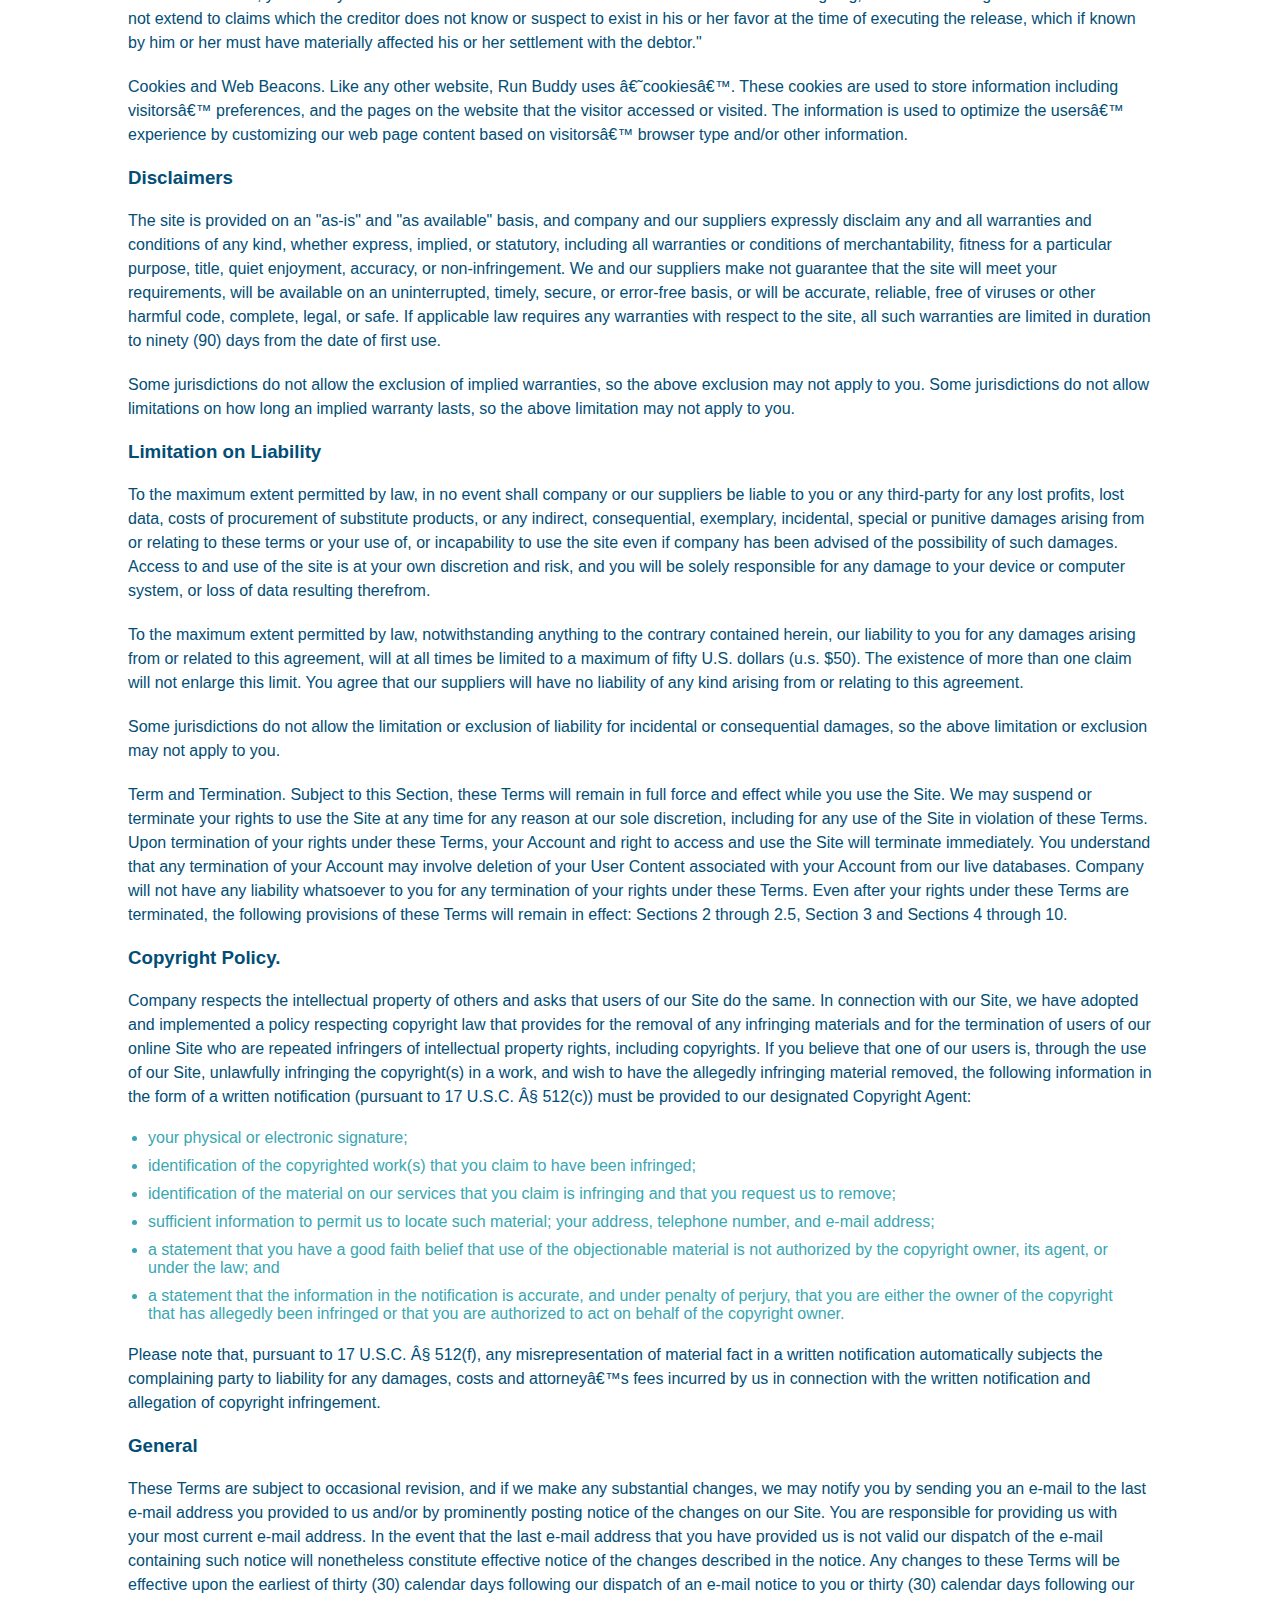
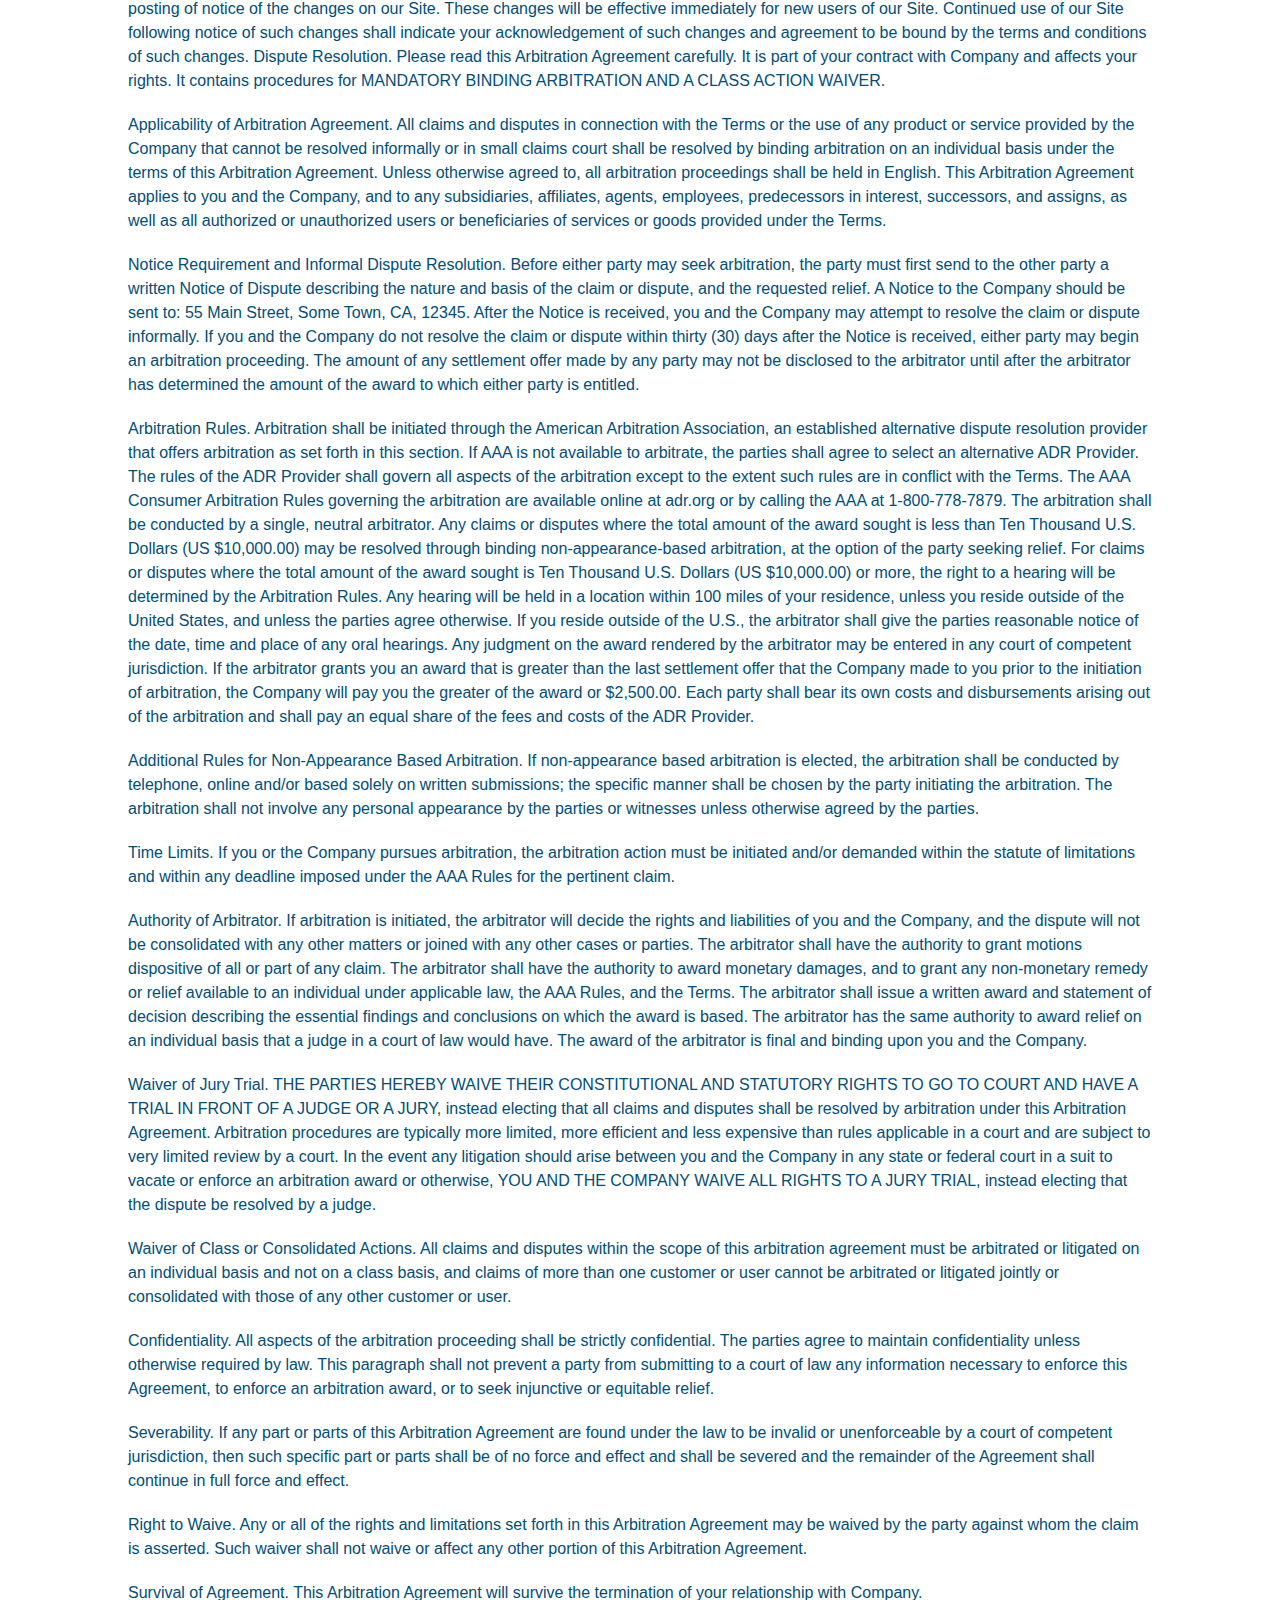
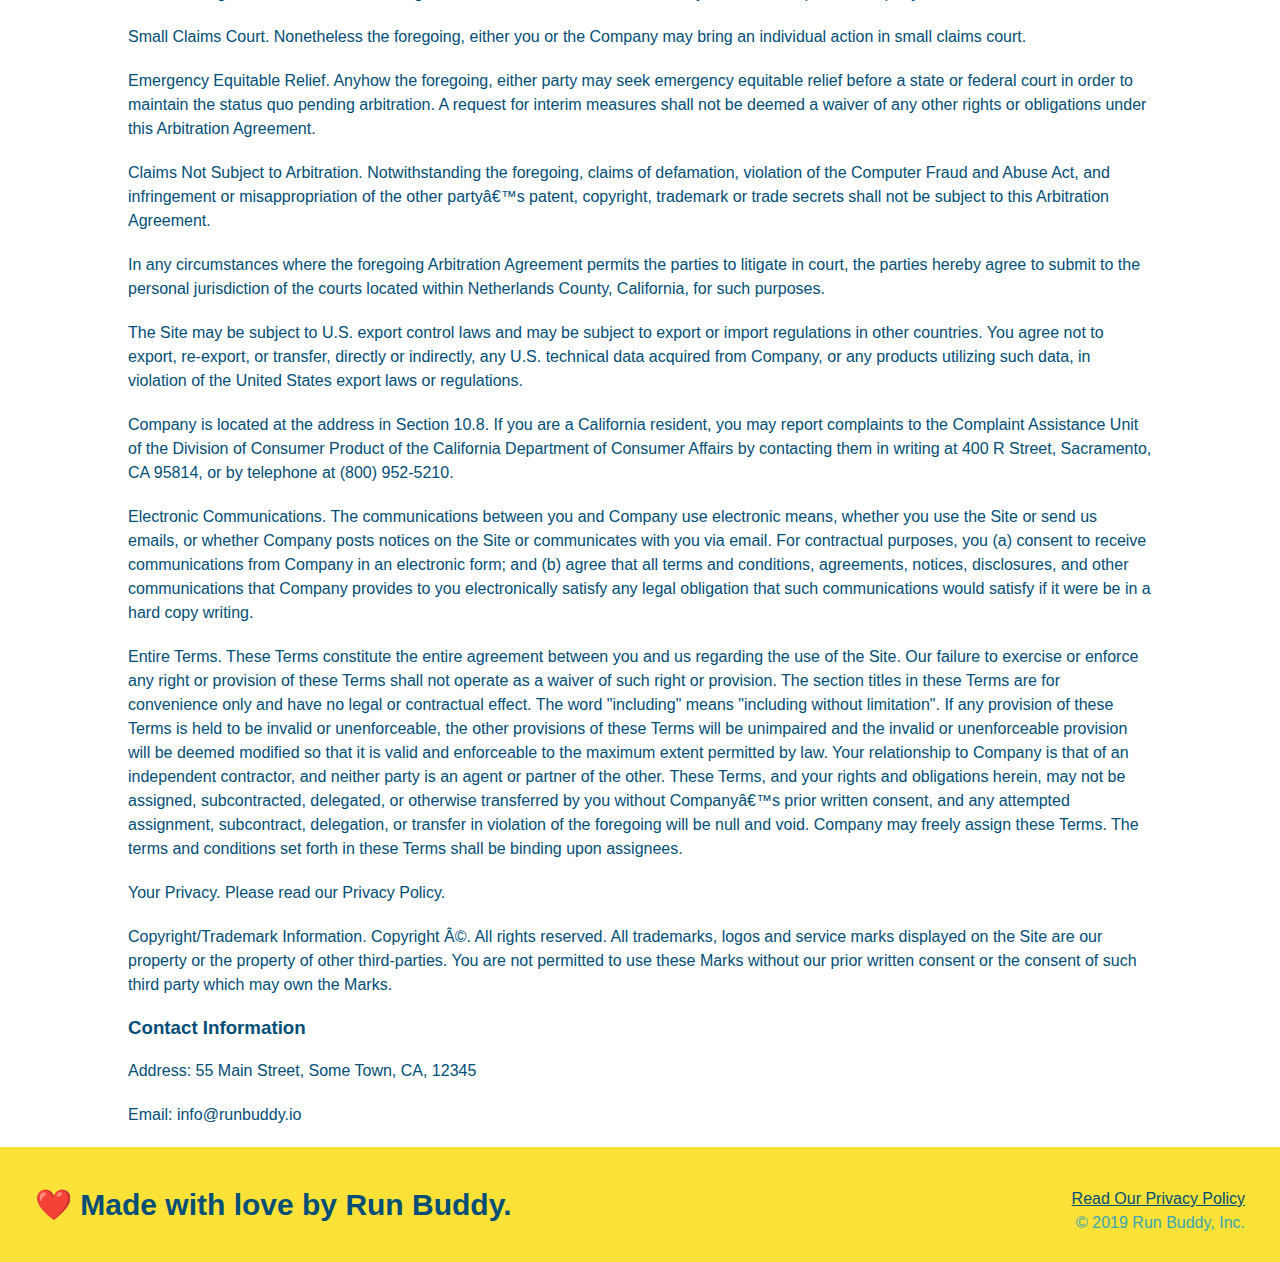
==== commit b0d6351e: "privacy policy" ====
--- a/privacy-policy.html
+++ b/privacy-policy.html
@@ -4,11 +4,12 @@
     <meta charset="UTF-8" />
     <title>Privacy Policy - Run Buddy</title>
     <link rel="stylesheet" href="./assets/css/style.css" />
+    <link rel="stylesheet" href="./assets/css/secondary-styles.css" />
 </head>
 <body>
     <header>
         <h1>
-            <a href="/">RUN BUDDY</a>
+            <a href="index.html">RUN BUDDY</a>
         </h1>
         <nav>
             <ul>
--- a/assets/css/secondary-styles.css
+++ b/assets/css/secondary-styles.css
@@ -0,0 +1,38 @@
+.hero {
+  background-position: bottom;
+  height: auto;
+  text-align: center;
+  margin-bottom: 40px;
+}
+.page-title {
+  color: #fce138;
+  display: inline-block;
+  border-bottom: 4px solid #fce138;
+  padding: 0px 80px 15px 80px;
+  font-weight: normal;
+  font-size: 42px;
+  font-style: italic;
+}
+.secondary-content {
+  width: 80%;
+  display: block;
+  margin-left: auto;
+  margin-right: auto;
+  color: #024e76;
+}
+.secondary-content h3 {
+  font-style: 25px;
+  margin: 20px 0px 20px 0px;
+}
+.secondary-content p {
+  font-size: 16px;
+  line-height: 1.5;
+  margin: 20px 0px 20px 0px;
+}
+.secondary-content ul {
+  margin: 15px 20px 15px 20px;
+}
+.secondary-content li {
+  color: #39a6b2;
+  margin: 10px 0px 10px 0px;
+}
